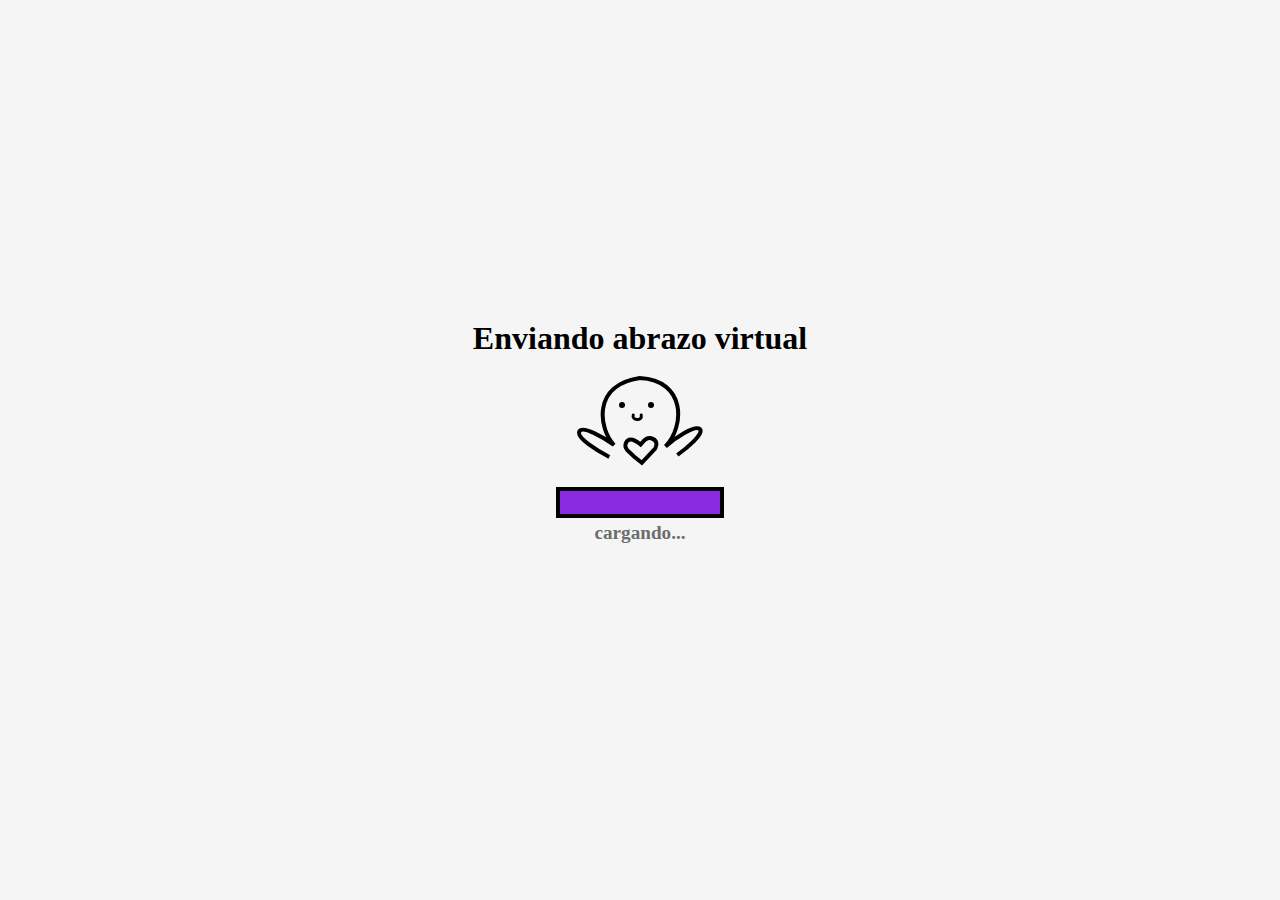
==== VirHug/index.html @ 890776b4 "Add files via upload" ====
<!DOCTYPE html>
<html lang="en">

<head>
    <meta charset="UTF-8">
    <meta http-equiv="X-UA-Compatible" content="IE=edge">
    <meta name="viewport" content="width=device-width, initial-scale=1.0">
    <title>Abrazo virtual</title>
    <style>
        * {
            margin: 0;
            padding: 0;
            background-color: whitesmoke;
            font-family: 'Comic Neue', cursive;
        }
        
         :root {
            --loading-width: 160px;
            --loading-heigth: 23px;
        }
        
        body {
            width: 100vw;
            height: 100vh;
            position: absolute;
            /* background-color: yellowgreen; */
            display: flex;
            justify-content: center;
            align-items: center;
        }
        
        main {
            text-align: center;
            width: 90vw;
        }
        
        .box {
            display: inline-block;
            border: solid black 4px;
            width: var(--loading-width);
            background-color: white;
        }
        
        .loading-box {
            height: var(--loading-heigth);
            width: var(--loading-width);
            background-color: blueviolet;
            /* background-color: aliceblue; */
            /* animation: loading 5s delay iteration-count direction fill-mode;; */
            animation: loading 5s;
        }
        
        #state-message {
            font-size: larger;
            font-weight: bold;
            color: rgb(109, 109, 109);
        }
        
        @keyframes loading {
            0% {
                width: 0;
            }
            100% {
                width: var(--loading-width);
            }
        }
        
        #title,
        #result {
            margin-top: 8px;
            margin-bottom: 10px;
        }
        
        #me {
            margin-top: 8px;
            margin-bottom: 14px;
        }
        
        .box {
            margin-top: 3px;
        }
    </style>
</head>

<body>
    <main>
        <h1 id="title">Enviando abrazo virtual</h1>
        <div>
            <img id="me" src="penguin.svg" alt="">
        </div>
        <div class="box">
            <div class="loading-box"></div>
        </div>
        <h3 id="state-message">cargando...</h3>
        <h2 id="result">&nbsp;</h2>
        <script>
            setTimeout(function() {
                const message = document.getElementById('result');
                message.innerHTML = "Abrazo enviado!"
            }, 6200);
            setTimeout(function() {
                const message = document.getElementById('state-message');
                message.innerHTML = "&nbsp;"
            }, 6000);
        </script>
    </main>
</body>

</html>
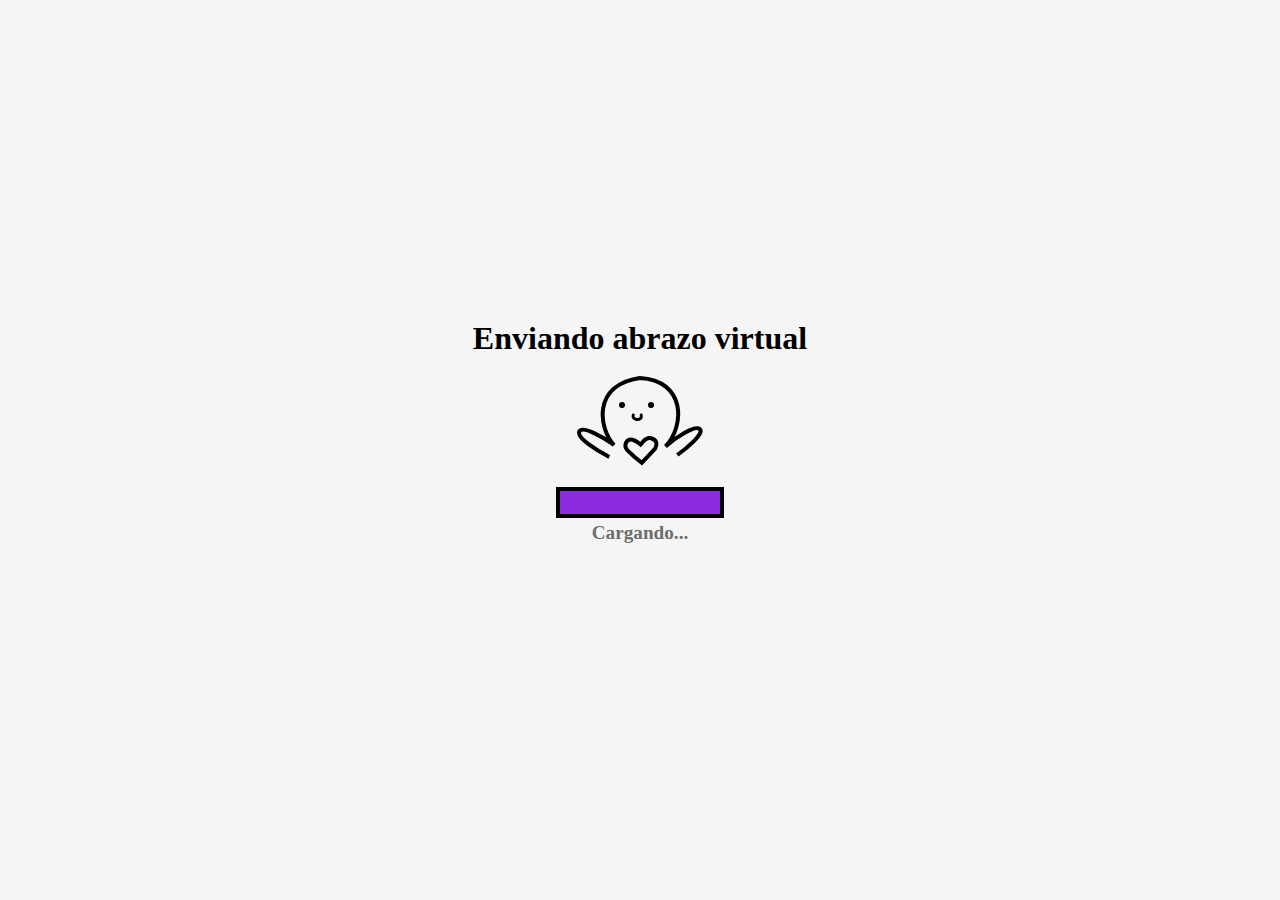
==== commit 719213ff: "Update index.html" ====
--- a/VirHug/index.html
+++ b/VirHug/index.html
@@ -91,7 +91,7 @@
         <div class="box">
             <div class="loading-box"></div>
         </div>
-        <h3 id="state-message">cargando...</h3>
+        <h3 id="state-message">Cargando...</h3>
         <h2 id="result">&nbsp;</h2>
         <script>
             setTimeout(function() {
@@ -106,4 +106,4 @@
     </main>
 </body>
 
-</html>+</html>
